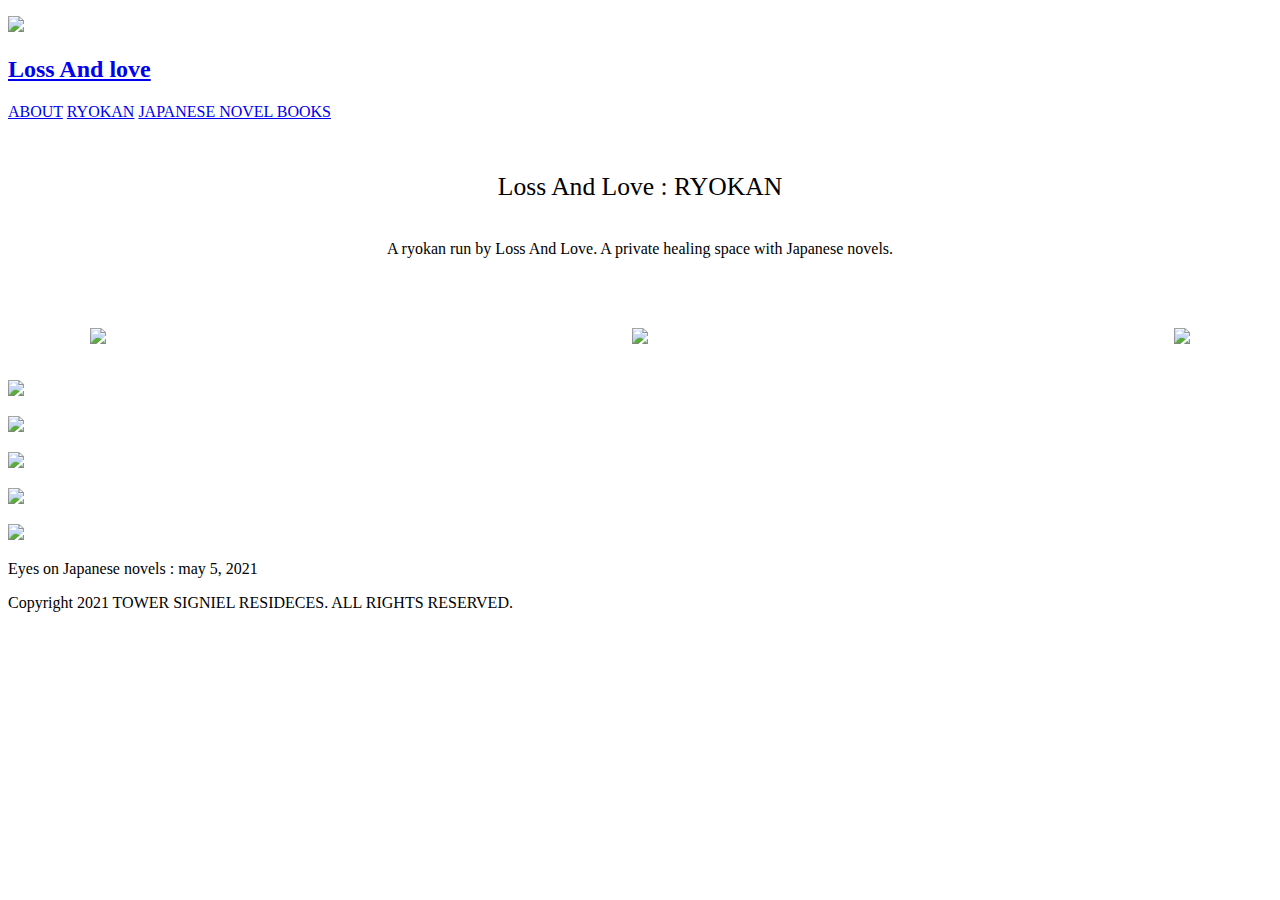
==== books_ryokan.html @ 66a4359a "Create books_ryokan.html" ====
<!DOCTYPE html>
<html lang="en">
<head>
    <meta charset="UTF-8">
    <meta http-equiv="X-UA-Compatible" content="IE=edge">
    <meta name="viewport" content="width=device-width, initial-scale=1.0">
    <title>Document</title>
    <link href="common.css" rel="stylesheet">
    <link href="books_ryokan.css" rel="stylesheet">
</head>
<body>
    <header>
        <div class="logo">
            <a href="index.html">
                <p><img src="img/book_icon.png"></p>
                <h2>Loss And love</h2>
            </a>
        </div>
        <div class="b_menu">
            <a href="#">
            <span></span>
            <span></span>
            <span></span>
            </a>

            <div class="h_menu_text">
                <a href="index.html">ABOUT</a>
                <a href="books_ryokan.html">RYOKAN</a>
                <a href="#">JAPANESE NOVEL BOOKS</a>
            </div>
        </div>
    </header>

    <!-- header -->

    <div class="ryo_text">
        <P>Loss And Love : RYOKAN</P>
        <P>A ryokan run by Loss And Love. A private healing space with Japanese novels.</P>
    </div>

    <div class="ryo_img">
        <p><img src = "img/ryokan_1.png"></p>
        <p><img src = "img/ryokan_2.png"></p>
        <p><img src = "img/ryokan_3.png"></p>
    </div>



    <!-- footer -->

    <footer>
        <div class="f_icon">
        <p><a href="#"><img src="img/icon_1.png"></a></p>
        <p><a href="#"><img src="img/icon_2.png"></a></p>
        <p><a href="#"><img src="img/icon_3.png"></a></p>
        <p><a href="#"><img src="img/icon_4.png"></a></p>
        <p><a href="#"><img src="img/icon_5.png"></a></p>
        </div>
        <div class="f_text">
            <p>Eyes on Japanese novels : may 5, 2021</p>
            <p>Copyright 2021 TOWER SIGNIEL RESIDECES. ALL RIGHTS RESERVED.</p>
        </div>
    </footer>


</body>
</html>
---- books_ryokan.css ----
.ryo_text{
    text-align: center;
    padding-top: 2%;
}

.ryo_text p:nth-child(1){
    font-size: 1.6rem;
    padding-bottom: 1%;
}

.ryo_text p:nth-child(2){
    padding-bottom: 3%;
}

.ryo_img{
    display: flex;
    justify-content: space-between;
    width: 70%;
    margin: 0 auto;
}

.ryo_img p img{
    width: 100%;
}

.ryo_img p:nth-child(1){
    padding-right: 1.5%;
}

.ryo_img p:nth-child(2){
    padding-right: 1.5%;
}

@media (max-width:1319px){
    .ryo_img{
        width: 87%;
    }
}

@media (max-width:806px){
    .ryo_img {
        flex-wrap: wrap;
        width: 60%;
    }
    .ryo_img p{
        margin-bottom: 3%;
    }
    .ryo_img p:nth-child(1), 
    .ryo_img p:nth-child(2){
        padding: 0;
    }
    .ryo_text{
        margin: 6% 0;
    }
}

@media (max-width:384px){
    .ryo_text p:nth-child(2){  
        width: 80%;
        margin: 0 auto;
    }
}
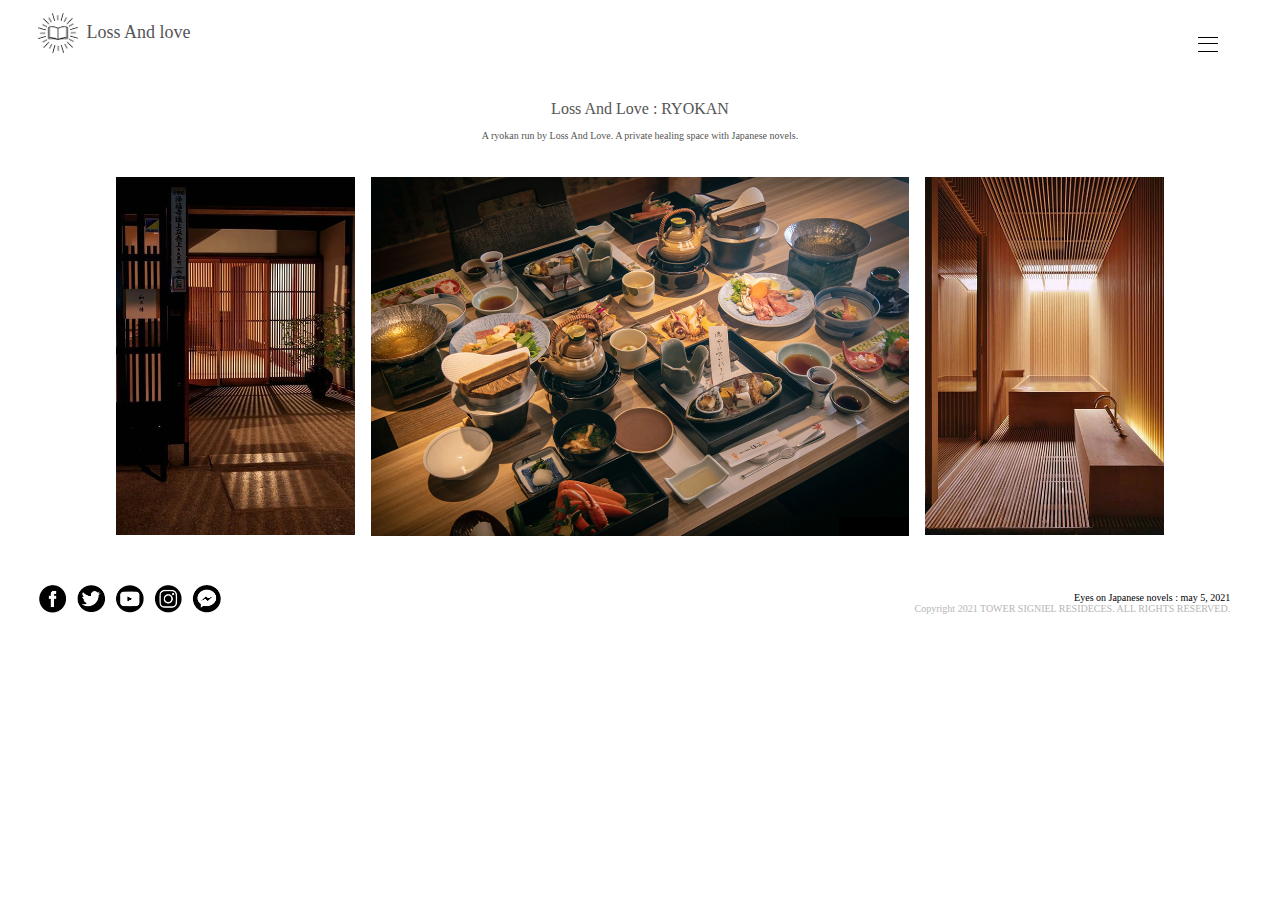
==== commit 58184df5: "Update books_ryokan.html" ====
--- a/books_ryokan.html
+++ b/books_ryokan.html
@@ -12,7 +12,7 @@
     <header>
         <div class="logo">
             <a href="index.html">
-                <p><img src="img/book_icon.png"></p>
+                <p><img src="img/book_icon.png" alt="#"></p>
                 <h2>Loss And love</h2>
             </a>
         </div>
@@ -39,9 +39,9 @@
     </div>
 
     <div class="ryo_img">
-        <p><img src = "img/ryokan_1.png"></p>
-        <p><img src = "img/ryokan_2.png"></p>
-        <p><img src = "img/ryokan_3.png"></p>
+        <p><img src = "img/ryokan_1.png" alt="#"></p>
+        <p><img src = "img/ryokan_2.png" alt="#"></p>
+        <p><img src = "img/ryokan_3.png" alt="#"></p>
     </div>
 
 
@@ -50,11 +50,11 @@
 
     <footer>
         <div class="f_icon">
-        <p><a href="#"><img src="img/icon_1.png"></a></p>
-        <p><a href="#"><img src="img/icon_2.png"></a></p>
-        <p><a href="#"><img src="img/icon_3.png"></a></p>
-        <p><a href="#"><img src="img/icon_4.png"></a></p>
-        <p><a href="#"><img src="img/icon_5.png"></a></p>
+        <p><a href="#"><img src="img/icon_1.png" alt="#"></a></p>
+        <p><a href="#"><img src="img/icon_2.png" alt="#"></a></p>
+        <p><a href="#"><img src="img/icon_3.png" alt="#"></a></p>
+        <p><a href="#"><img src="img/icon_4.png" alt="#"></a></p>
+        <p><a href="#"><img src="img/icon_5.png" alt="#"></a></p>
         </div>
         <div class="f_text">
             <p>Eyes on Japanese novels : may 5, 2021</p>
--- a/common.css
+++ b/common.css
@@ -0,0 +1,411 @@
+@charset 'utf-8';
+
+body{
+    margin-left: 3%;
+}
+
+html,body{
+    margin-left: 1.5%;
+    margin-top: 0.5%;
+    margin-right: 1.5%;
+}
+
+ul,li,ol{
+    list-style: none;
+    margin: 0;
+    padding: 0;
+}
+
+h1,h2,h3,h4,h5,h6,figure,p{
+    margin: 0;
+}
+
+img{
+    vertical-align: top;
+}
+
+a{
+    text-decoration: none;
+    color: #000;
+    display: block;
+}
+
+*{
+    box-sizing: border-box;
+    font-size: 10px;
+    color: #555;
+    font-weight: normal;
+    font-family: 'Playfair Display', serif;
+}
+
+
+header{
+    display: flex;
+    justify-content: space-between;
+    font-family: 'Playfair Display', serif;
+    width: 100%;
+    margin: 0 auto;
+}
+
+.logo h2 {
+    font-weight: normal;
+    font-size: 1.8rem;
+}
+
+.logo a{
+    display: flex;
+    align-items:center;
+}
+
+.logo p{
+    width: 5%;
+    margin-right: 1%;
+}
+
+.logo p img{
+    width: 100%;
+}
+
+.b_menu{
+    position: relative;
+    
+    right: 0;
+    width: 20px;
+    height: 15px;
+    margin: 2% 2%;
+    z-index: 3;
+}
+
+.b_menu span{
+    position: absolute;
+    display: inline-block;
+    width: 20px;
+    height: 1px;
+    background: #000;
+    z-index: 3;
+}
+
+.b_menu span:nth-child(1){
+    top: 0;
+}
+
+.b_menu span:nth-child(1){
+    top: calc(50% - 1px);
+}
+    
+.b_menu span:nth-child(3){
+    bottom: 0;
+}
+
+.b_menu:hover a span:nth-child(1){
+    transition: 0.5s;
+    transform: rotate(45deg);
+    top: calc(50% - 1px);
+}
+
+.b_menu:hover a span:nth-child(3){
+    transition: 0.5s;
+    transform: rotate(-45deg);
+    top: calc(50% - 1px);
+}
+
+.b_menu:hover a span:nth-child(2){
+    transition: 0.5s;
+    display: none;
+}
+
+.h_menu_text{
+    position: fixed;
+    width: 100%;
+    height: 100%;
+    background:#fff;
+    left: 0;
+    top: 0;
+    display: flex;
+    justify-content: center;
+    align-items: center;
+    flex-direction: column;
+
+    display: none;
+}
+
+
+.h_menu_text a{
+    font-size: 3rem;
+    width: 40%;
+    color: rgb(201, 201, 201);
+}
+
+.h_menu_text a:first-child{
+    color: #000;
+    padding-bottom: 5.5%;
+}
+
+.h_menu_text a:nth-child(2){
+    padding-bottom: 5.5%;
+}
+
+.b_menu:hover .h_menu_text{
+    display: flex;
+}
+
+/* header end ////////////// */
+
+footer{
+    display: flex;
+    justify-content: space-between;
+    align-items: flex-end;
+    margin: 4% 0 3%;
+}
+
+.f_icon{
+    display: flex;
+    justify-content: flex-start;
+    width: 100%;
+}
+
+.f_icon p{
+    width: 3%;
+    margin-right: 1%;
+}
+
+.f_icon p a img{
+    width: 100%;
+}
+
+.f_text{
+    margin-right: 1.5%;
+    text-align: right;
+    width: 100%;
+}
+
+.f_text p:first-child{
+    color: #000;
+}
+
+.f_text p:last-child{
+    color: rgb(182, 182, 182);
+}
+
+
+
+
+
+@media (max-width:1500px){
+    .f_icon p {
+        width: 5%;
+        margin-right: 1%;
+    }
+}
+
+@media (max-width:1343px){
+    .f_icon p:last-child{
+        margin: 0;
+    }
+    .f_icon p {
+        margin-right: 1.5%;
+    }
+    .f_text {
+        margin-right: 1%;
+    }
+}
+
+@media (max-width:1321px){
+    .f_icon{
+        margin-right: 1%;
+    }
+}
+
+@media (max-width:1216px){
+    .f_icon p{
+        margin-right: 2%;
+    }
+    .logo p {
+        width: 6%;
+    }
+}
+
+@media (max-width:1211px){
+    .f_icon p {
+        width: 5%;
+        margin-right: 1%;
+    }
+}
+
+@media (max-width:1189px){
+    .f_icon p {
+        width: 5%;
+        margin-right: 1%;
+    }
+}
+
+@media (max-width:1145px){
+    .f_icon p{
+        margin-right: 0;
+    }
+}
+
+@media (max-width:1137px){
+    .f_icon p{
+        margin-right: 1%;
+    }
+}
+
+@media (max-width:1050px){
+    .logo p {
+        width: 6%;
+    }
+}
+@media (max-width:1032px){
+    .f_icon p{
+        width: 6%;
+    }
+}
+
+@media (max-width:897px){
+    footer {
+        margin: 7% 0 3%;
+    }
+}
+
+
+@media (max-width:871px){
+    .f_icon p {
+        width: 6%;
+    }
+}
+
+@media (max-width:873px){
+    .h_menu_text a {
+        width: 50%;
+    }
+}
+
+@media (max-width:792px){
+    footer{
+        display: block;
+    }
+    .f_icon{
+        justify-content: flex-end;
+        width: 100%;
+    }
+    .f_icon p {
+        width: 4%;
+    }
+}
+
+@media (max-width:786px){
+    .f_icon p {
+        width: 3%;
+    }
+    .f_icon{
+        margin-bottom: 5px;
+    }
+}
+
+@media (max-width:742px){
+    footer{
+        margin: 5% 0 3%;
+    }
+    .f_text{
+        margin-right: 0;
+    }
+    .f_icon{
+        margin: 1% 0;
+    }
+    .b_menu{
+        margin: 2% 1.5%;
+    }
+}
+
+@media (max-width:737px){
+    .f_icon p {
+        width: 3.5%;
+    }   
+}   
+
+
+@media (max-width:696px){
+    .h_menu_text a {
+        width: 60%;
+    }
+    .f_icon{
+        margin-top: 9%;
+    }
+}
+
+@media (max-width:692px){
+    .f_icon p {
+        width: 4%;
+    }
+}
+
+@media (max-width:663px){
+    .b_menu span{
+        width: 18px;
+    }
+}
+
+@media (max-width:661px){
+    .f_icon p {
+        width: 4%;
+    }
+
+    .f_icon {
+        margin-top: 8%;
+    }
+}
+
+@media (max-width:628px){
+    .h_menu_text a {
+        width: 60%;
+    }
+}
+
+@media (max-width:620px){
+    .logo p {
+        width: 8%;
+    }
+}
+
+@media (max-width:584px){
+    .b_menu span {
+        width: 16px;
+    }
+    .b_menu{
+        height: 12px;
+        margin: 3% 2%;
+    }
+}
+
+
+@media (max-width:570px){
+    .f_icon p {
+        width: 5%;
+    }
+    .f_icon{
+        margin-top: 12%;
+    }
+}
+
+@media (max-width:451px){
+    .f_icon p {
+        width: 6%;
+    }
+}
+
+@media (max-width:431px){
+    .b_menu {
+        margin: 4%;
+    }
+}
+
+
+@media (max-width:377px){
+    .f_icon p {
+        width: 7%;
+    }
+    .f_icon {
+        margin-top: 13%;
+    }
+}